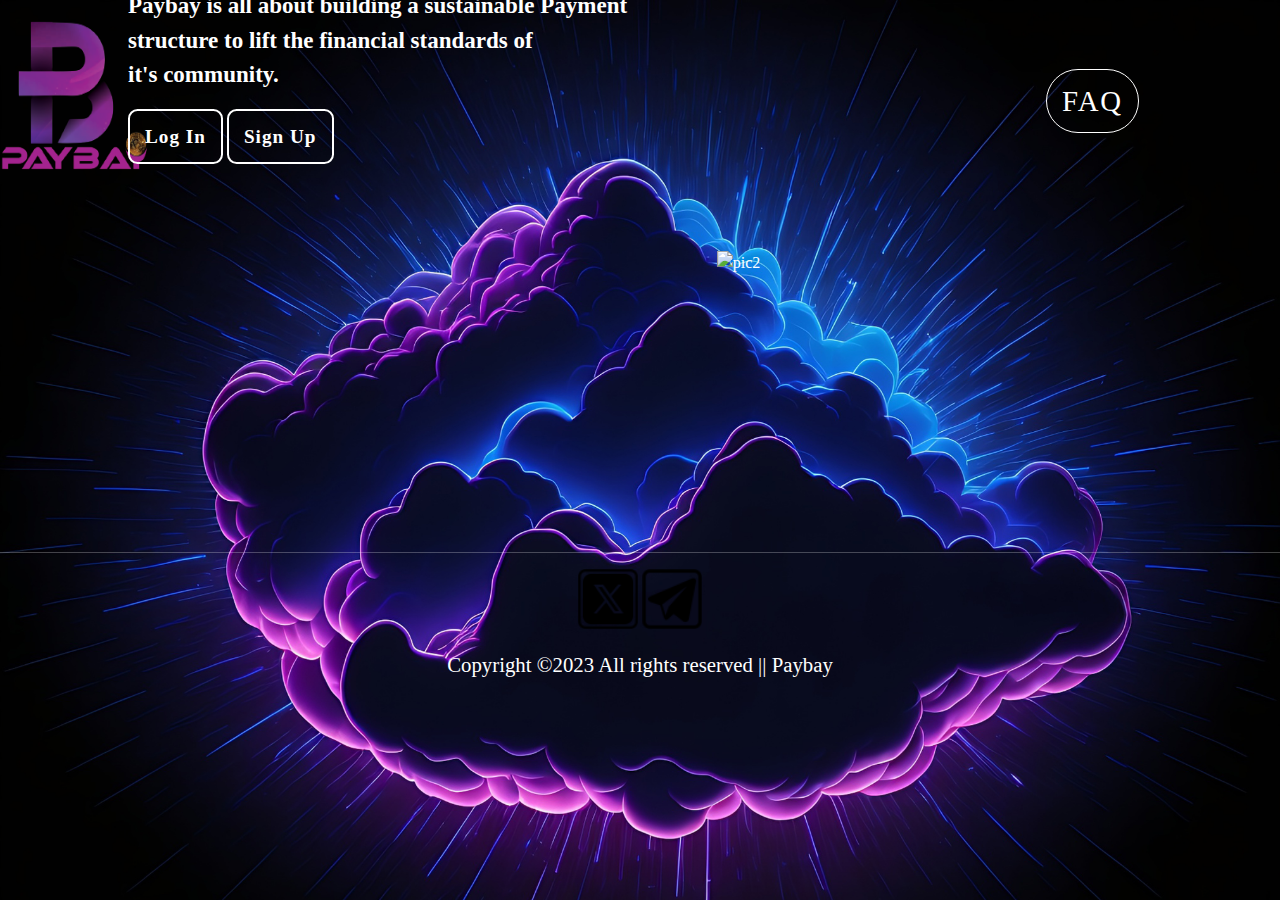
==== index.html @ 9c1d6c7f "Rename homePage.html to index.html" ====
<!DOCTYPE html>
<html>
<head>
  <meta charset="utf-8">
  <meta name="viewport" content="width=device-width, initial-scale=1">
  <link rel="stylesheet" href="css/bootstrap.min.css">
  <link rel="stylesheet" href="css/style.css">
  <title>PAYBAY</title>
  <link rel="icon" href="pictures/Paybaylogo.png">
</head>
<body>

<div class="nav">
  <a href="HomePage.html">
    <img id="logo" src="pictures/paybayLogo1.png" alt="logo">
  </a>
  <div>
    <a id="faq" class="navlink" href="faq.html">FAQ</a>
  </div><!-- end of nav -->
</div>

<div>
  <div class="d-none d-lg-block">
    <img src="pictures/homePagePic2.png" alt="pic2">
  </div>
  <div id="write-up">
    <h2>
      Get Started
    </h2>
    <h1>
      PAYBAY
    </h1>
    <h3>
      More than just a Community.
    </h3>
    <p>
      Paybay is all about building a sustainable Payment <br> structure to lift the financial standards of <br> it's community.
    </p>
    <div id="links" class="link">
      <a id="log-in" class="link" href="login.html">Log In</a>   
      <a id="sign-up" class="link" href="signUp.html">Sign Up</a>
    </div>
  </div>
</div> <!-- end of the front-->
<div id="pic2" class="container col-12 d-lg-none text-center">
  <img src="pictures/homePagePic2.png" alt="pic3">
</div>


<hr>
<footer>
    <div class="container-fluid text-center">
        <div id="socials" class="list-group-vertical">
            <a target="_blank" href="https://twitter.com/OfficialPaybay"><img src="../pictures/twitterBlack.png" alt="twitterLogo"></a>
            <a target="_blank" href="https://t.me/+7fuMViwshBxhMjJks"><img src="../pictures/telegramBlack.png" alt="telegramLogo"></a>
        </div>
        <div id="copyright" class="copyright-area">
            <div class="row">
                <div class="col-12">
                    <p>
                    Copyright &copy;2023 All rights reserved || Paybay
                    </p>
                </div>
            </div>
        </div>
  </div>
</footer>



  <script src="js/jquery-3.7.0.min.js"></script>
  <script src="js/bootstrap.min.js"></script>
  <script src="js/script.js"></script>
</body>
</html>
---- css/style.css ----
body {
	width: 100%;
	height: 100%;
	background-image: url("../pictures/homePagePic1.jpg");
	background-repeat: no-repeat;
	background-size: cover;
	color: #fff;
	font-family: Book Antiqua;
}

/*navigation*/
/*logo*/
img#logo {
	left: 0;
	margin-top: 0;
	top: 20px;
	width: 150px;
	height: 150px;
}
/*faq*/
div a#faq {
	position: relative;
	top: 80px;
	left: 81vw;
	text-decoration: none;
	color: #fff;
	font-size: 1.8em;
	margin-right: 50px;
	margin-top: 20px;
	border: solid 1px #fff;
	letter-spacing: 1.8px;
	padding: 15px;
	border-radius: 1.5em;
}
div a#faq:hover {
	color: #6f42c1;
	background-color: #fff;
}
/*end of navigation/faq*/

/*start of main content*/
/*holding hands*/
div img {
	position: relative;
	left: 48%;
	top: 100px;
	width: 47vw;
}
/*end of holding hands*/
/*write up*/
div#write-up {
	margin-left: 11vw;
	font-weight: 600;
	position: relative;
	bottom: 30vw;
	cursor: default;
}
/*Get started write-up*/
div#write-up h2 {
	font-weight: 700;
	font-size: 70px;
	letter-spacing: 1px;
	text-shadow: 1px 1px 1px #ffc107;
}
/*comapany's name*/
div#write-up h1 {
	font-weight: 800;
	font-size: 70px;
	text-shadow: 1px 1px 1px  #dc3545;
}
/*more than just a community*/
div#write-up h3 {
	font-weight: 550;
	font-size: 50px;
}
/*little about us*/
div#write-up p {
	font-size: 25px;
	margin-bottom: 30px;
}
/*logins and sign ups*/
div#links {
	margin-top: 5px;
}
div#links a{
	font-size: 1.5em;
	text-decoration: none;
	border: solid 2px #fff;
	color: #fff;
	letter-spacing: 1px;
	padding: 15px;
	border-radius: 0.5em;
	margin-top: 5px;
	animation-name: fixedmove;
	animation-duration: 5s;
}
@keyframes fixedmove {
	from {left: 0px;}
	to {left: 100px;}
}
div#links a:hover{
	background: #fff;
	color: #6f42c1;
}
/*end of logins and sign ups*/
/*end of write up/ main content*/

/*footer*/
/*socials*/
#socials {
	position: relative;
	margin-top: 0;
	left: 0;
	margin-inline: 10px;
}
#socials img {
	left: 0;
	top: 0;
	width: 60px;
	height: 60px;
}
#socials img:hover {
	background-color: #6f42c1; 
}
/*end of socials*/
/*copyright*/
#copyright {
	font-size: 1.3em;
	position: relative;
	bottom: 0;
	left: 0;
	margin-top: 20px;
	cursor: default;
} 
/*end of copyright*/


/** media breakpoints **/
/************ xtra xtra lerge device only **************/
@media (min-width: 1400px) {


}


/********** xtra large device only **********/
@media (min-width: 1200px) and (max-width: 1399px) {
	/*faq*/
	div a#faq {
	left: 70vw;
	}
	/* hoding hands image*/
	div img {
	position: relative;
	left: 56%;
	top: 100px;
	width: 43vw;
	} 
	/*write up*/
	div#write-up {
		margin-left: 10vw;
	}
	/*Get started write-up*/
	div#write-up h2 {
		font-size: 50px;
	}
	/*comapany's name*/
	div#write-up h1 {
		font-size: 55px;
	}
	/*more than just a community*/
	div#write-up h3 {
		font-size: 40px;
	}
	/*little about us*/
	div#write-up p {
		font-size: 23px;
	}
	/*logins and sign ups*/
	div#links a{
		font-size: 1.2em;
	}
  
}

/******** large device only ********/ 
@media (min-width: 992px) and (max-width: 1199px) {
	html {
		height: 140%;
	}
/*faq*/
	div a#faq {
	left: 70vw;
	}
	/* hoding hands image*/
	div img {
		position: relative;
		left: 56%;
		top: 100px;
		width: 43vw;
	} 
	/*write up*/
	div#write-up {
		margin-left: 5vw;
	}
	/*Get started write-up*/
	div#write-up h2 {
		font-size: 50px;
	}
	/*comapany's name*/
	div#write-up h1 {
		font-size: 55px;
	}
	/*more than just a community*/
	div#write-up h3 {
		font-size: 40px;
	}
	/*little about us*/
	div#write-up p {
		font-size: 23px;
	}
	/*logins and sign ups*/
	div#links a{
		font-size: 1.2em;
	}
}

/******** medium device only *******/
@media (min-width: 768px) and (max-width: 991px) {
	/*faq*/
	div a#faq {
	left: 60vw;
	}
	/*write up*/
	div#write-up {
		text-align: center;
		top: 10vw;
		bottom: 0vw;
		margin-left: 10vw;
	}
	/*Get started write-up*/
	div#write-up h2 {
		font-size: 50px;
	}
	/*comapany's name*/
	div#write-up h1 {
		font-size: 55px;
	}
	/*more than just a community*/
	div#write-up h3 {
		font-size: 40px;
	}
	/*little about us*/
	div#write-up p {
		font-size: 23px;
	}
	/*logins and sign ups*/
	div#links a{
		font-size: 1.2em;
	}
	#pic2 img {
		left: 0;
		margin-top: 100px;
		width: 50vw;
		margin-bottom: 150px;
	}

	#socials img {
	left: 0;
	width: 50px;
	height: 50px;
	}
}

/********* small device only *******/
@media (min-width: 576px) and (max-width: 767px) {
	/*faq*/
	div a#faq {
	left: 50vw;
	}
	/*write up*/
	div#write-up {
		margin-left: 20vw;
		bottom: 0;
		margin-right: 50px;
		top: 100px;
	}
	div img {
		margin-top: 0;
	}
	/*Get started write-up*/
	div#write-up h2 {
		font-size: 50px;
	}
	/*comapany's name*/
	div#write-up h1 {
		font-size: 55px;
	}
	/*more than just a community*/
	div#write-up h3 {
		font-size: 40px;
	}
	/*little about us*/
	div#write-up p {
		font-size: 23px;
	}
	/*logins and sign ups*/
	div#links a{
		font-size: 1.2em;
	}
  
	#socials img {
	left: 0;
	width: 50px;
	height: 50px;
	}
	#pic2 img {
		text-align: center;
		left: 0;
		margin-top: 150px;
		width: 50vw;
		margin-bottom: 150px;
	}
}

/********** xtra small device only *******/
@media (max-width: 575px) {
	/*logo*/
	img#logo {
		width: 100px;
		height: 100px;
	}
	/*faq*/
	div a#faq {
		font-size: 22px;
		top: 45px;
		left: 25vw;
	}
	/*write up*/
	div#write-up {
		margin-left: 10px;
		bottom: 0;
		margin-right: 0;
		top: 100px;
	}
	div#write-up h2 {
		font-size: 40px;
	}
	/*comapany's name*/
	div#write-up h1 {
		font-size: 45px;
	}
	/*more than just a community*/
	div#write-up h3 {
		font-size: 30px;
	}
	/*little about us*/
	div#write-up p {
		font-size: 20px;
	}
	/*logins and sign ups*/
	div#links a{
		font-size: 1.2em;
	}
	#pic2 img {
		text-align: center;
		left: 0;
		width: 60vw;
		margin-top: 150px;
		margin-bottom: 200px;
	}

	#socials img {
	left: 0;
	width: 50px;
	height: 50px;
	}
	
}
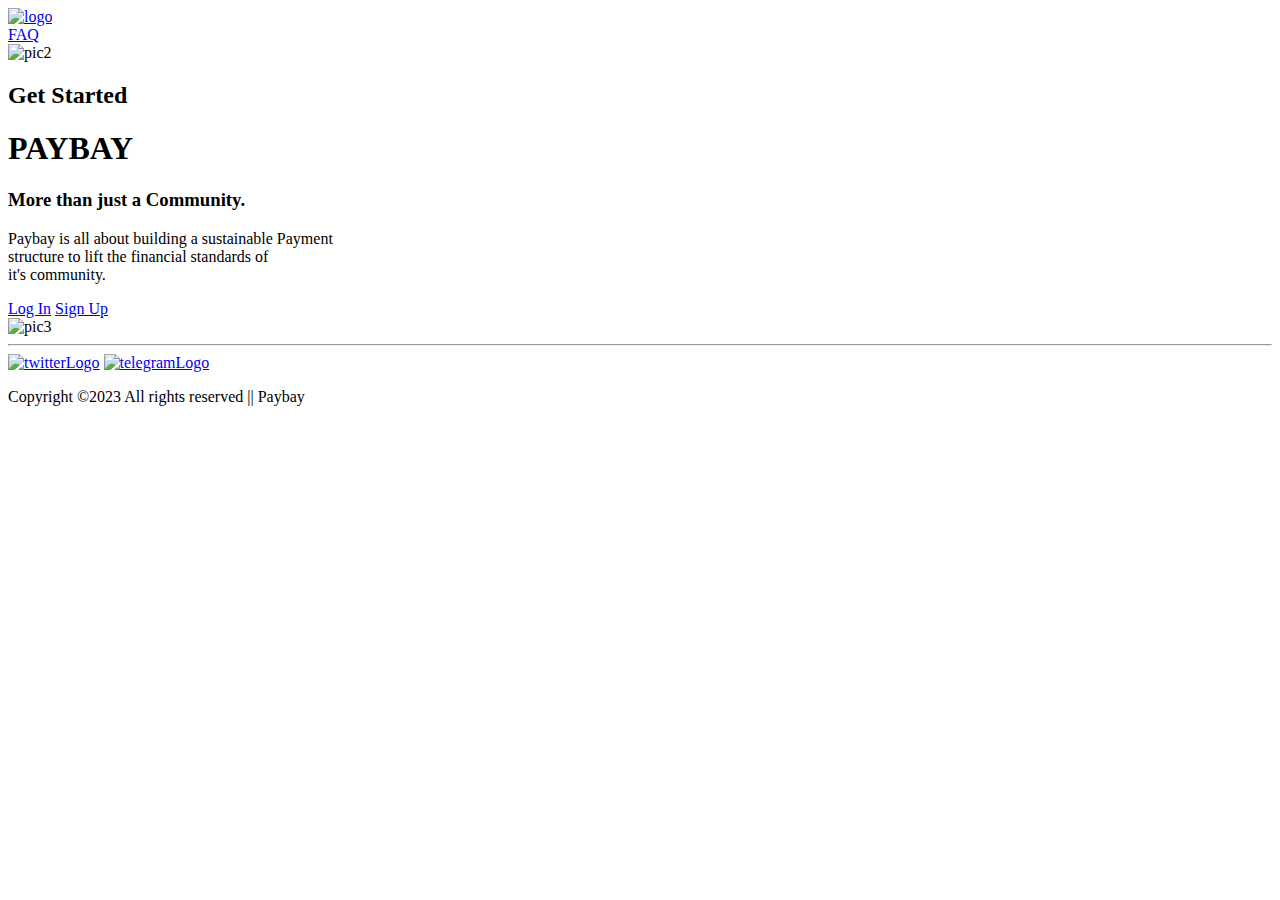
==== commit 059bccb8: "addup" ====
--- a/index.html
+++ b/index.html
@@ -72,4 +72,4 @@
   <script src="js/bootstrap.min.js"></script>
   <script src="js/script.js"></script>
 </body>
-</html>
+</html>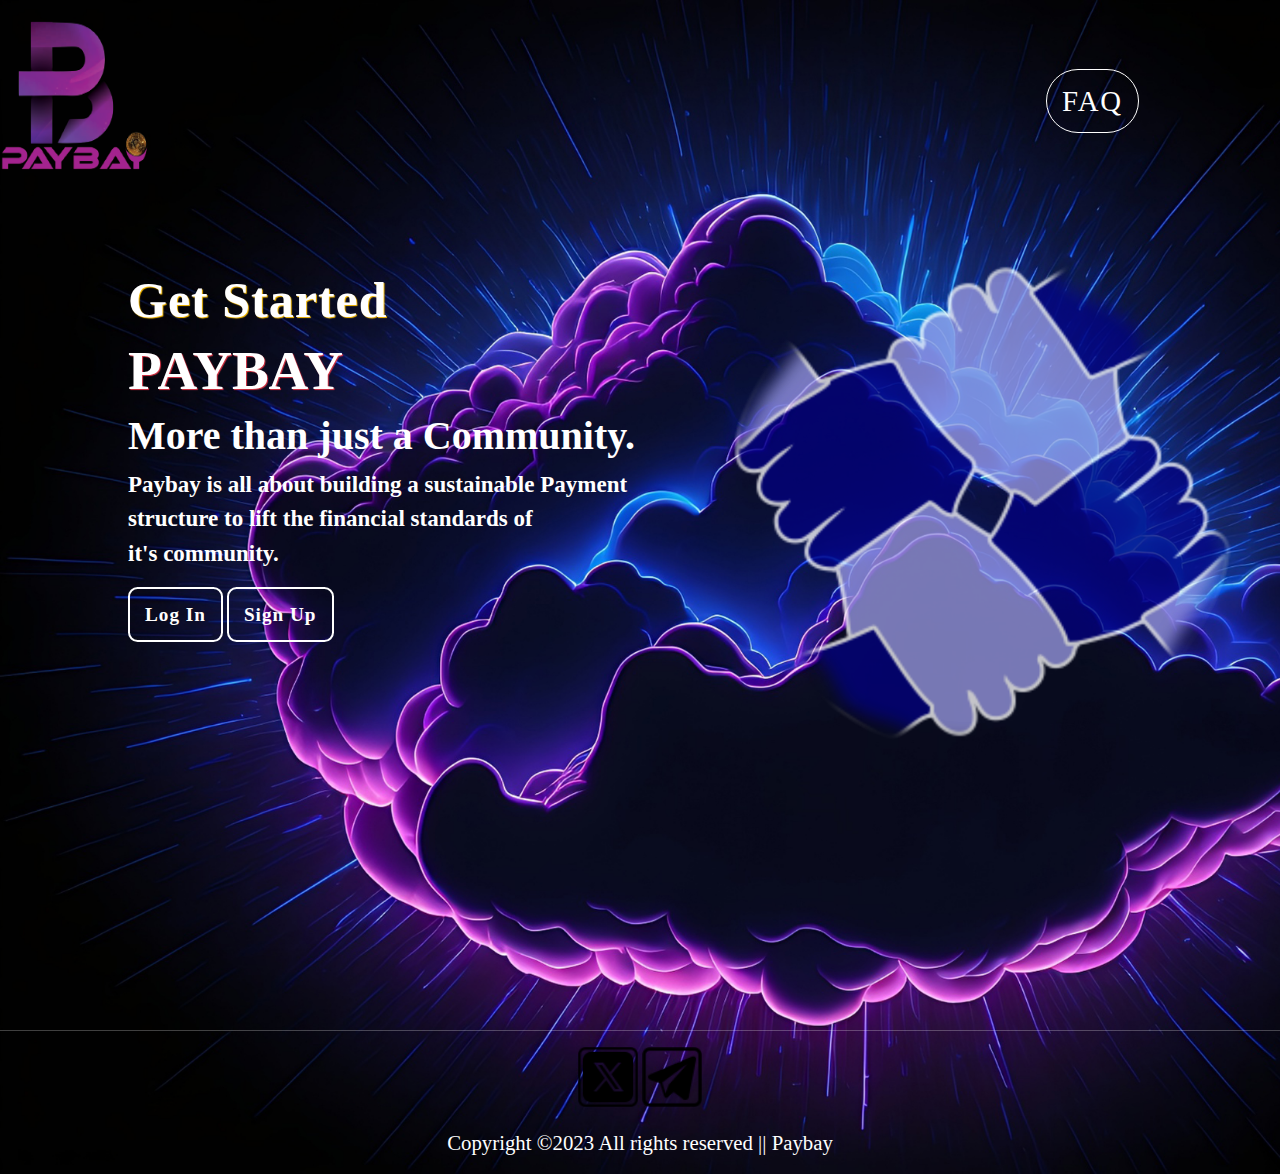
==== commit 725846ba: "Update index.html" ====
--- a/index.html
+++ b/index.html
@@ -6,7 +6,7 @@
   <link rel="stylesheet" href="css/bootstrap.min.css">
   <link rel="stylesheet" href="css/style.css">
   <title>PAYBAY</title>
-  <link rel="icon" href="pictures/Paybaylogo.png">
+  <link rel="icon" href="pictures/PaybayLogo.png">
 </head>
 <body>
 
@@ -21,7 +21,7 @@
 
 <div>
   <div class="d-none d-lg-block">
-    <img src="pictures/homePagePic2.png" alt="pic2">
+    <img src="pictures/homePagepic2.png" alt="pic2">
   </div>
   <div id="write-up">
     <h2>
@@ -51,8 +51,8 @@
 <footer>
     <div class="container-fluid text-center">
         <div id="socials" class="list-group-vertical">
-            <a target="_blank" href="https://twitter.com/OfficialPaybay"><img src="../pictures/twitterBlack.png" alt="twitterLogo"></a>
-            <a target="_blank" href="https://t.me/+7fuMViwshBxhMjJks"><img src="../pictures/telegramBlack.png" alt="telegramLogo"></a>
+            <a target="_blank" href="https://twitter.com/OfficialPaybay"><img src="pictures/twitterBlack.png" alt="twitterLogo"></a>
+            <a target="_blank" href="https://t.me/+7fuMViwshBxhMjJks"><img src="pictures/telegramBlack.png" alt="telegramLogo"></a>
         </div>
         <div id="copyright" class="copyright-area">
             <div class="row">
@@ -72,4 +72,4 @@
   <script src="js/bootstrap.min.js"></script>
   <script src="js/script.js"></script>
 </body>
-</html>+</html>
--- a/css/style.css
+++ b/css/style.css
@@ -0,0 +1,379 @@
+body {
+	width: 100%;
+	height: 100%;
+	background-image: url("../pictures/homePagePic1.jpg");
+	background-repeat: no-repeat;
+	background-size: cover;
+	color: #fff;
+	font-family: Book Antiqua;
+}
+
+/*navigation*/
+/*logo*/
+img#logo {
+	left: 0;
+	margin-top: 0;
+	top: 20px;
+	width: 150px;
+	height: 150px;
+}
+/*faq*/
+div a#faq {
+	position: relative;
+	top: 80px;
+	left: 81vw;
+	text-decoration: none;
+	color: #fff;
+	font-size: 1.8em;
+	margin-right: 50px;
+	margin-top: 20px;
+	border: solid 1px #fff;
+	letter-spacing: 1.8px;
+	padding: 15px;
+	border-radius: 1.5em;
+}
+div a#faq:hover {
+	color: #6f42c1;
+	background-color: #fff;
+}
+/*end of navigation/faq*/
+
+/*start of main content*/
+/*holding hands*/
+div img {
+	position: relative;
+	left: 48%;
+	top: 100px;
+	width: 47vw;
+}
+/*end of holding hands*/
+/*write up*/
+div#write-up {
+	margin-left: 11vw;
+	font-weight: 600;
+	position: relative;
+	bottom: 30vw;
+	cursor: default;
+}
+/*Get started write-up*/
+div#write-up h2 {
+	font-weight: 700;
+	font-size: 70px;
+	letter-spacing: 1px;
+	text-shadow: 1px 1px 1px #ffc107;
+}
+/*comapany's name*/
+div#write-up h1 {
+	font-weight: 800;
+	font-size: 70px;
+	text-shadow: 1px 1px 1px  #dc3545;
+}
+/*more than just a community*/
+div#write-up h3 {
+	font-weight: 550;
+	font-size: 50px;
+}
+/*little about us*/
+div#write-up p {
+	font-size: 25px;
+	margin-bottom: 30px;
+}
+/*logins and sign ups*/
+div#links {
+	margin-top: 5px;
+}
+div#links a{
+	font-size: 1.5em;
+	text-decoration: none;
+	border: solid 2px #fff;
+	color: #fff;
+	letter-spacing: 1px;
+	padding: 15px;
+	border-radius: 0.5em;
+	margin-top: 5px;
+	animation-name: fixedmove;
+	animation-duration: 5s;
+}
+@keyframes fixedmove {
+	from {left: 0px;}
+	to {left: 100px;}
+}
+div#links a:hover{
+	background: #fff;
+	color: #6f42c1;
+}
+/*end of logins and sign ups*/
+/*end of write up/ main content*/
+
+/*footer*/
+/*socials*/
+#socials {
+	position: relative;
+	margin-top: 0;
+	left: 0;
+	margin-inline: 10px;
+}
+#socials img {
+	left: 0;
+	top: 0;
+	width: 60px;
+	height: 60px;
+}
+#socials img:hover {
+	background-color: #6f42c1; 
+}
+/*end of socials*/
+/*copyright*/
+#copyright {
+	font-size: 1.3em;
+	position: relative;
+	bottom: 0;
+	left: 0;
+	margin-top: 20px;
+	cursor: default;
+} 
+/*end of copyright*/
+
+
+/** media breakpoints **/
+/************ xtra xtra lerge device only **************/
+@media (min-width: 1400px) {
+
+
+}
+
+
+/********** xtra large device only **********/
+@media (min-width: 1200px) and (max-width: 1399px) {
+	/*faq*/
+	div a#faq {
+	left: 70vw;
+	}
+	/* hoding hands image*/
+	div img {
+	position: relative;
+	left: 56%;
+	top: 100px;
+	width: 43vw;
+	} 
+	/*write up*/
+	div#write-up {
+		margin-left: 10vw;
+	}
+	/*Get started write-up*/
+	div#write-up h2 {
+		font-size: 50px;
+	}
+	/*comapany's name*/
+	div#write-up h1 {
+		font-size: 55px;
+	}
+	/*more than just a community*/
+	div#write-up h3 {
+		font-size: 40px;
+	}
+	/*little about us*/
+	div#write-up p {
+		font-size: 23px;
+	}
+	/*logins and sign ups*/
+	div#links a{
+		font-size: 1.2em;
+	}
+  
+}
+
+/******** large device only ********/ 
+@media (min-width: 992px) and (max-width: 1199px) {
+	html {
+		height: 140%;
+	}
+/*faq*/
+	div a#faq {
+	left: 70vw;
+	}
+	/* hoding hands image*/
+	div img {
+		position: relative;
+		left: 56%;
+		top: 100px;
+		width: 43vw;
+	} 
+	/*write up*/
+	div#write-up {
+		margin-left: 5vw;
+	}
+	/*Get started write-up*/
+	div#write-up h2 {
+		font-size: 50px;
+	}
+	/*comapany's name*/
+	div#write-up h1 {
+		font-size: 55px;
+	}
+	/*more than just a community*/
+	div#write-up h3 {
+		font-size: 40px;
+	}
+	/*little about us*/
+	div#write-up p {
+		font-size: 23px;
+	}
+	/*logins and sign ups*/
+	div#links a{
+		font-size: 1.2em;
+	}
+}
+
+/******** medium device only *******/
+@media (min-width: 768px) and (max-width: 991px) {
+	/*faq*/
+	div a#faq {
+	left: 60vw;
+	}
+	/*write up*/
+	div#write-up {
+		text-align: center;
+		top: 10vw;
+		bottom: 0vw;
+		margin-left: 10vw;
+	}
+	/*Get started write-up*/
+	div#write-up h2 {
+		font-size: 50px;
+	}
+	/*comapany's name*/
+	div#write-up h1 {
+		font-size: 55px;
+	}
+	/*more than just a community*/
+	div#write-up h3 {
+		font-size: 40px;
+	}
+	/*little about us*/
+	div#write-up p {
+		font-size: 23px;
+	}
+	/*logins and sign ups*/
+	div#links a{
+		font-size: 1.2em;
+	}
+	#pic2 img {
+		left: 0;
+		margin-top: 100px;
+		width: 50vw;
+		margin-bottom: 150px;
+	}
+
+	#socials img {
+	left: 0;
+	width: 50px;
+	height: 50px;
+	}
+}
+
+/********* small device only *******/
+@media (min-width: 576px) and (max-width: 767px) {
+	/*faq*/
+	div a#faq {
+	left: 50vw;
+	}
+	/*write up*/
+	div#write-up {
+		margin-left: 20vw;
+		bottom: 0;
+		margin-right: 50px;
+		top: 100px;
+	}
+	div img {
+		margin-top: 0;
+	}
+	/*Get started write-up*/
+	div#write-up h2 {
+		font-size: 50px;
+	}
+	/*comapany's name*/
+	div#write-up h1 {
+		font-size: 55px;
+	}
+	/*more than just a community*/
+	div#write-up h3 {
+		font-size: 40px;
+	}
+	/*little about us*/
+	div#write-up p {
+		font-size: 23px;
+	}
+	/*logins and sign ups*/
+	div#links a{
+		font-size: 1.2em;
+	}
+  
+	#socials img {
+	left: 0;
+	width: 50px;
+	height: 50px;
+	}
+	#pic2 img {
+		text-align: center;
+		left: 0;
+		margin-top: 150px;
+		width: 50vw;
+		margin-bottom: 150px;
+	}
+}
+
+/********** xtra small device only *******/
+@media (max-width: 575px) {
+	/*logo*/
+	img#logo {
+		width: 100px;
+		height: 100px;
+	}
+	/*faq*/
+	div a#faq {
+		font-size: 22px;
+		top: 45px;
+		left: 25vw;
+	}
+	/*write up*/
+	div#write-up {
+		margin-left: 10px;
+		bottom: 0;
+		margin-right: 0;
+		top: 100px;
+	}
+	div#write-up h2 {
+		font-size: 40px;
+	}
+	/*comapany's name*/
+	div#write-up h1 {
+		font-size: 45px;
+	}
+	/*more than just a community*/
+	div#write-up h3 {
+		font-size: 30px;
+	}
+	/*little about us*/
+	div#write-up p {
+		font-size: 20px;
+	}
+	/*logins and sign ups*/
+	div#links a{
+		font-size: 1.2em;
+	}
+	#pic2 img {
+		text-align: center;
+		left: 0;
+		width: 60vw;
+		margin-top: 150px;
+		margin-bottom: 200px;
+	}
+
+	#socials img {
+	left: 0;
+	width: 50px;
+	height: 50px;
+	}
+	
+}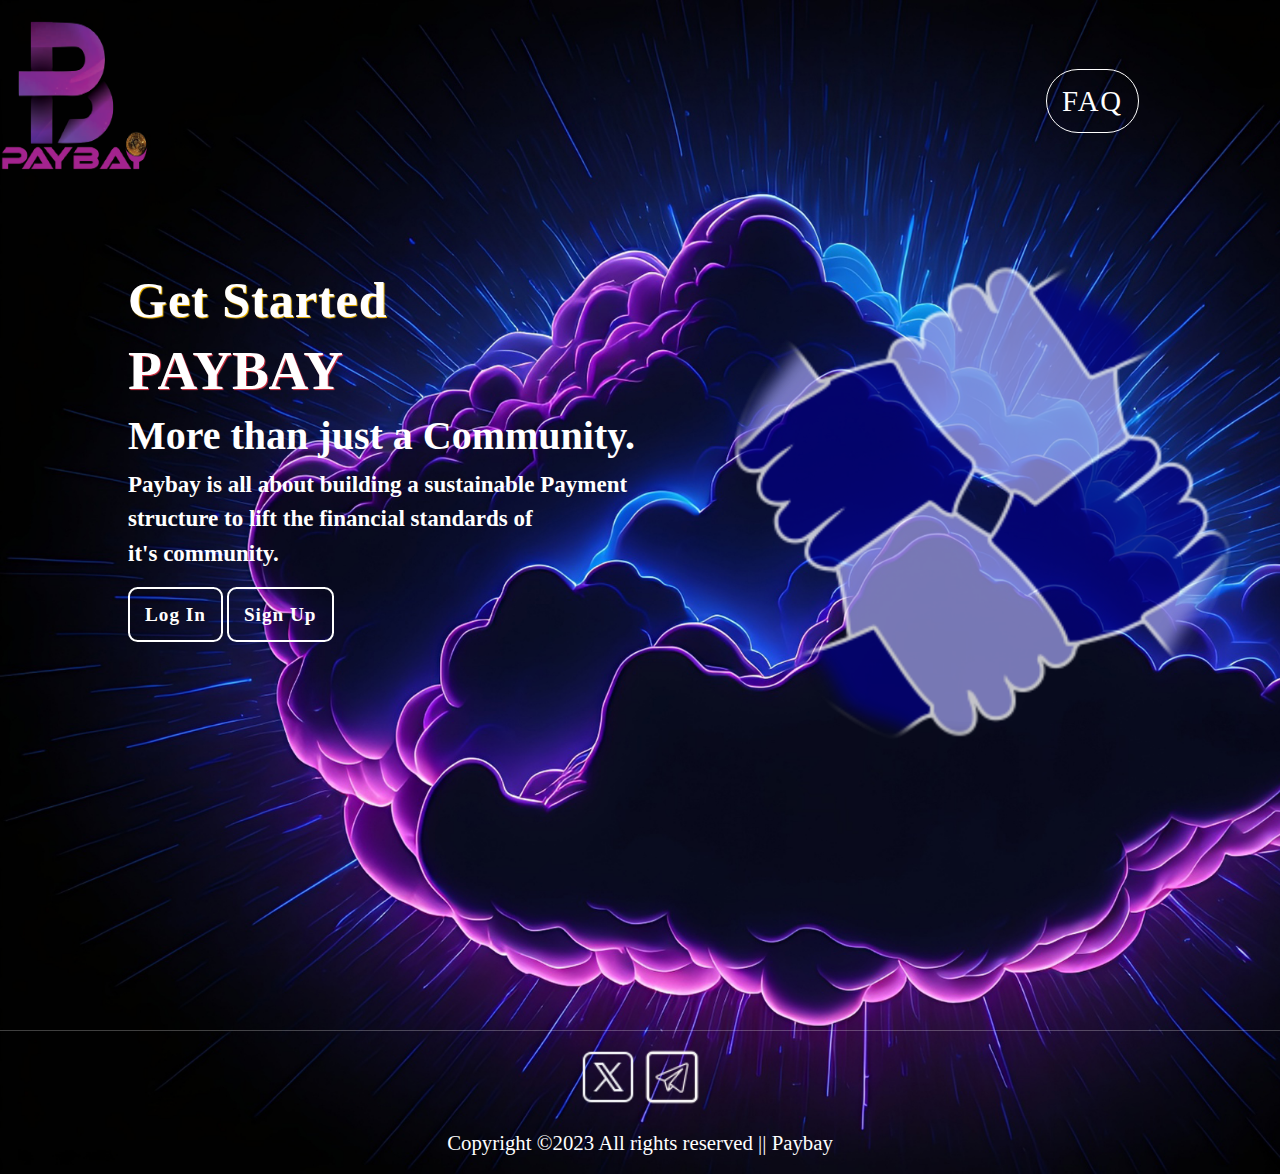
==== commit 360b1784: "Update index.html" ====
--- a/index.html
+++ b/index.html
@@ -51,8 +51,8 @@
 <footer>
     <div class="container-fluid text-center">
         <div id="socials" class="list-group-vertical">
-            <a target="_blank" href="https://twitter.com/OfficialPaybay"><img src="pictures/twitterBlack.png" alt="twitterLogo"></a>
-            <a target="_blank" href="https://t.me/+7fuMViwshBxhMjJks"><img src="pictures/telegramBlack.png" alt="telegramLogo"></a>
+            <a target="_blank" href="https://twitter.com/OfficialPaybay"><img src="pictures/twitterLogo.png" alt="twitterLogo"></a>
+            <a target="_blank" href="https://t.me/+7fuMViwshBxhMjJks"><img src="pictures/telegramLogo.png" alt="telegramLogo"></a>
         </div>
         <div id="copyright" class="copyright-area">
             <div class="row">
